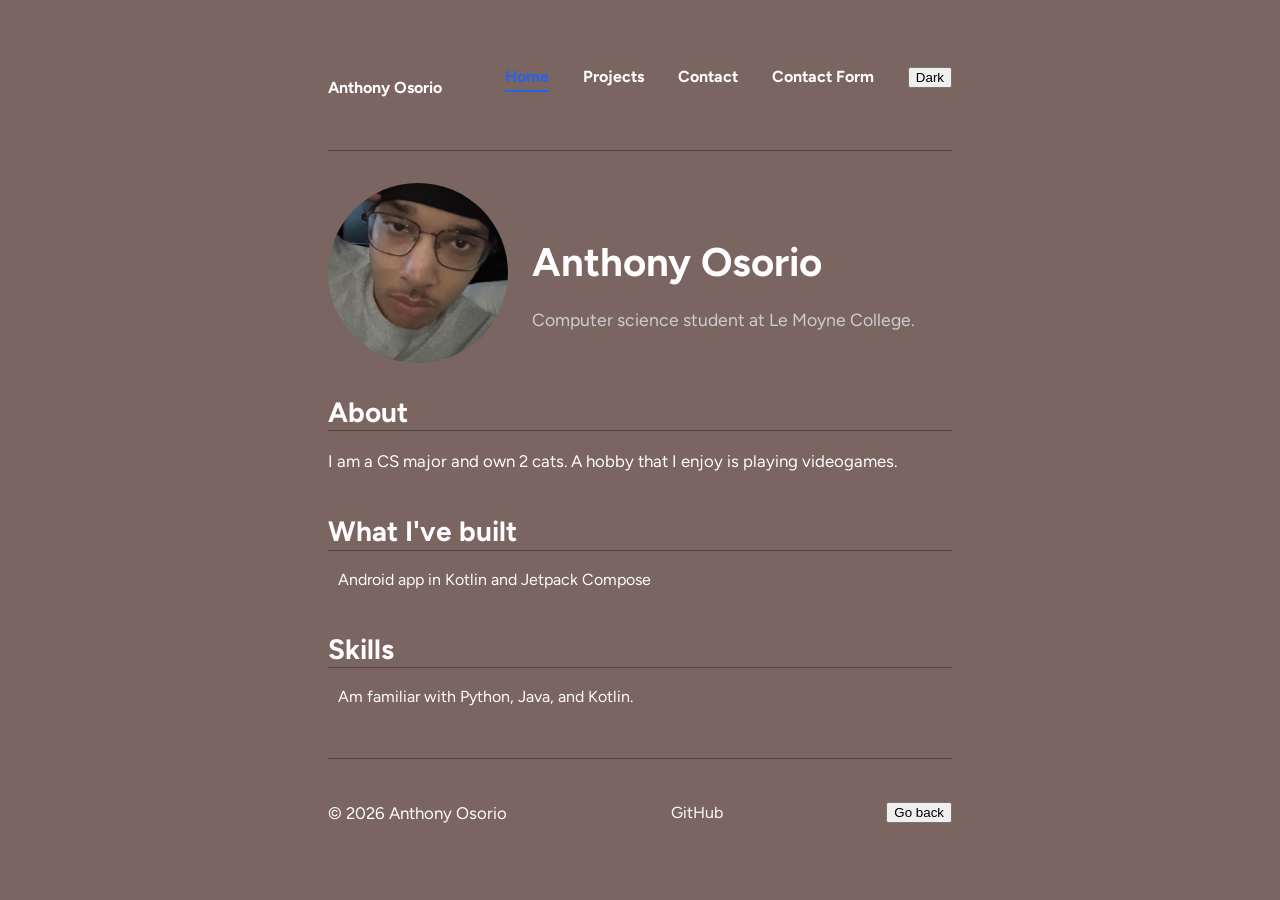
==== index.html @ 26e8a6f1 "Move website files to repository root" ====
<!DOCTYPE html> <html lang="en"> <head>
<meta charset="UTF-8">
<meta name="viewport" content="width=device-width, initial-scale=1.0"> 
<title>Anthony Osorio</title>
<link rel="stylesheet" href="styles.css">
</head>
<!---Class 12: Step 1: a typeface I chose --->
<link rel="preconnect" href="https://fonts.googleapis.com">
<link rel="preconnect" href="https://fonts.gstatic.com" crossorigin>
<link href="https://fonts.googleapis.com/css2?family=Figtree:wght@400;700&display=swap"
rel="stylesheet">
<link rel="stylesheet" href="styles.css">
<!-- Class 15: Step 2: my third file -->
 <script src="script.js" defer> </script>

<body>
<!-- Class 11 · Step 2: the page --> 
 <!-- Lab 12 · Task 1: group the text so it stacks beside the photo -->
   <nav>
        <a href="index.html">Anthony Osorio</a>
    <ul>
        <li>
            <a href="index.html" class="current">Home</a>
        </li>
        <li>
            <a href="projects.html">Projects</a>
        </li>
        <li>
          <a href="contact.html">Contact</a>
        </li>
        <li><a href="contactplus.html" >Contact Form</a></li>
        <!-- Class 15: Step 3: the theme button -->
         <li><button id="theme-toggle" type="button">Dark</button></li>
        
    </ul>

 </nav>
 <header>
 
  <!-- Class 12: Step3: an image -->
  <img src="images/me.jpg" alt="Portrait of YOUR NAME" class="portrait">
  <div>
<h1>Anthony Osorio</h1>
<p>Computer science student at Le Moyne College.</p> </header>
</div>
</header>

  <main>
    <section>
<h2>About</h2>
<p>I am a CS major and own 2 cats. A hobby that I enjoy is playing videogames.

</p> 
</section>
    <section>
      <h2>What I've built</h2>
      <ul>
<li>Android app in Kotlin and Jetpack Compose</li> 
</ul>
    </section>
  <section>
    <h3>Skills</h3>
  <ul>
  <li>Am familiar with Python, Java, and Kotlin. </li>
  </ul>
  <section>

  </section>
  </main>
  <!-- Lab 12 · Task 3: two things in the footer -->
  <footer>
    <!-- Class 15: Step 2: the year, written by JavaScript -->
    <p>© <span id="year"></span> Anthony Osorio</p>
<!-- Lab 11 · Task 3: a link off my page -->
  <a href="https://github.com/AnthonyOsorio" target="_blank" rel="noopener">GitHub</a>
  <button id="go-back" type="button">Go back</button>
</footer>
</body>
</html>
---- styles.css ----
/* Class 16: Step 3: padding counts inside width, not on top of it */
* {
    box-sizing: border-box;
}
/* Class 1 1 · Step 4: the basics */
:root {
--text: #fffdfd; --text-muted: #cecece; --accent: #2563eb; --background: #7b6561; --border: #504240;

--error: crimson;
}
body.dark {
--error: lightsalmon;
}
body {
font-family: "Figtree", system-ui, -apple-system, "Segoe UI", sans-serif; color: var(--text);
background: var(--background);
line-height: 1.6;
max-width: 42rem;
margin: 0 auto;
padding: 3rem 1.5rem;
}
h1 { font-size: 2.5rem; line-height:5rem; margin-bottom: 0.25rem; } /* Class 12: Step 2: my own scale */
header p { color: var(--text-muted); font-size: 1.1rem; margin-top: 0; }
h2 {
font-size: 1.75rem;
line-height: 1.2rem;
margin-top: 2.5rem;
border-bottom: 1px solid var(--border); padding-bottom: 0.5rem;
margin-bottom: 1rem;

}
h3 {
font-size: 1.75rem;
line-height: 1.2rem;
margin-top: 2.5rem;
border-bottom: 1px solid var(--border); padding-bottom: 0.5rem;
margin-bottom: 1rem;

}
/* Lab 11 · Task 4: links */ 
a {
color: var(--text); 
text-decoration: none; 
border-bottom: 1px solid transparent;
a:hover { border-bottom-color: var(--text); }
}
p {
    font-size: 1.05rem;
    margin-bottom: 1rem;

}
/* Lab 12 · Task 3: footer */ 
/* Lab 14 · Task 4: footer stacks on narrow screens */
footer {
display: flex;
flex-direction: column;
gap: 0.5rem;
align-items: center;
border-top: 1px solid var(--border); padding-top: 1.5rem;
}

@media (min-width: 40rem) { footer {
flex-direction: row;
justify-content: space-between; }
}
.portrait {
    width: 180px;
    height: 180px;
    object-fit: cover;
    border-radius: 50%;
}
section {
    margin-bottom: 3rem;
}
/* Class 12 · Step 4: spacing on purpose */
/* Lab 12 · Task 2: list without bullets */
ul{
    list-style: none;
    padding-left: 0;
}
li {
margin-bottom: 0.75rem; 
padding-left: .5rem;
border-left: 2px solid var(--background);

}
/* Lab 12 · Task 1: header side by side */ 
header {
display: flex; align-items: center; gap: 1.5rem;
}
/* Class 13: Step 3: the nav bar */
nav a {
    text-decoration: none;
    font-weight: 700;
    padding-bottom: 0.25rem;
    border-bottom: 2px solid transparent;

}
nav a:hover {
    border-bottom-color: var (var(--text));
}
/* Lab13 . Task 1: which page am I on */
nav a.current {
    border-bottom-color: var(--accent);
    color: var(--accent);

}



/* Lab 14 · Task 1: the nav stacks on narrow screens */ 
nav ul {
list-style: none; padding-left: 0; display: flex; flex-direction: column; gap: 0.5rem; margin-bottom: 2rem;
}
@media (min-width: 40rem) { 
    nav ul {
        flex-direction: row;
        gap: 1.5rem;
  }
}

/* Class 14 · Step 2: the cards go in a row */ 
/* Class 14 · Step 3: stack by default */ 
.cards {
display: flex; 
flex-direction: column; 
gap: 1.5rem;
justify-content: center; 
align-items: flex-start;
}
/* Class 14 · Step 3: a row when there's room */ 
/* Lab 14 · Task 6: center the card row */
@media (min-width: 40rem) {
.cards { 
    flex-direction: row;
    justify-content: center;
    flex: 0 1 18rem
} }

/* Lab 13 · Task 4: separate the bar from the header */ 
/* Lab 13 · Task 5: name as home link on left */
nav {
padding-bottom: 1rem;
border-bottom: 1px solid var(--border); 
margin-bottom: 2rem;
display: flex; justify-content: space-between; align-items: center; 
}

body.dark{
    --text: white; 
    --text-muted: silver; 
    --accent: skyblue; 
    --background: black; 
    --border: dimgray;}
    /* Class 16: Step 3: the form */
    form label{
        display: block;
        font-weight: 700;
        margin-bottom: 0.25rem;
    }
    form input, form textarea {
        font: inherit;
        width: 100%;
        padding: 0.5rem;
        border: 1px solid var(--border);
        scroll-padding-block-start: 6px;
        background: var(--border);
        color: var(--text);
    }
    form input:focus, form textarea:focus {
        outline: 2px solid var(--accent);
        outline-offset: 1px;
    }

    form button {
        font: inherit;
        font-weight: 700;
        color: var(--text);
        background: var(--accent);
        border: none;
        border-radius: 6px;
        padding: 0.6rem 1.4rem; 
        cursor: pointer;

    }
    #form-status{
        font-weight: 700;
        color: var(--text);


    }


/* Lab 16 · Task 1: the error state */ 
#form-status.error {
color: var(--error); }
---- styles.css ----
/* Class 16: Step 3: padding counts inside width, not on top of it */
* {
    box-sizing: border-box;
}
/* Class 1 1 · Step 4: the basics */
:root {
--text: #fffdfd; --text-muted: #cecece; --accent: #2563eb; --background: #7b6561; --border: #504240;

--error: crimson;
}
body.dark {
--error: lightsalmon;
}
body {
font-family: "Figtree", system-ui, -apple-system, "Segoe UI", sans-serif; color: var(--text);
background: var(--background);
line-height: 1.6;
max-width: 42rem;
margin: 0 auto;
padding: 3rem 1.5rem;
}
h1 { font-size: 2.5rem; line-height:5rem; margin-bottom: 0.25rem; } /* Class 12: Step 2: my own scale */
header p { color: var(--text-muted); font-size: 1.1rem; margin-top: 0; }
h2 {
font-size: 1.75rem;
line-height: 1.2rem;
margin-top: 2.5rem;
border-bottom: 1px solid var(--border); padding-bottom: 0.5rem;
margin-bottom: 1rem;

}
h3 {
font-size: 1.75rem;
line-height: 1.2rem;
margin-top: 2.5rem;
border-bottom: 1px solid var(--border); padding-bottom: 0.5rem;
margin-bottom: 1rem;

}
/* Lab 11 · Task 4: links */ 
a {
color: var(--text); 
text-decoration: none; 
border-bottom: 1px solid transparent;
a:hover { border-bottom-color: var(--text); }
}
p {
    font-size: 1.05rem;
    margin-bottom: 1rem;

}
/* Lab 12 · Task 3: footer */ 
/* Lab 14 · Task 4: footer stacks on narrow screens */
footer {
display: flex;
flex-direction: column;
gap: 0.5rem;
align-items: center;
border-top: 1px solid var(--border); padding-top: 1.5rem;
}

@media (min-width: 40rem) { footer {
flex-direction: row;
justify-content: space-between; }
}
.portrait {
    width: 180px;
    height: 180px;
    object-fit: cover;
    border-radius: 50%;
}
section {
    margin-bottom: 3rem;
}
/* Class 12 · Step 4: spacing on purpose */
/* Lab 12 · Task 2: list without bullets */
ul{
    list-style: none;
    padding-left: 0;
}
li {
margin-bottom: 0.75rem; 
padding-left: .5rem;
border-left: 2px solid var(--background);

}
/* Lab 12 · Task 1: header side by side */ 
header {
display: flex; align-items: center; gap: 1.5rem;
}
/* Class 13: Step 3: the nav bar */
nav a {
    text-decoration: none;
    font-weight: 700;
    padding-bottom: 0.25rem;
    border-bottom: 2px solid transparent;

}
nav a:hover {
    border-bottom-color: var (var(--text));
}
/* Lab13 . Task 1: which page am I on */
nav a.current {
    border-bottom-color: var(--accent);
    color: var(--accent);

}



/* Lab 14 · Task 1: the nav stacks on narrow screens */ 
nav ul {
list-style: none; padding-left: 0; display: flex; flex-direction: column; gap: 0.5rem; margin-bottom: 2rem;
}
@media (min-width: 40rem) { 
    nav ul {
        flex-direction: row;
        gap: 1.5rem;
  }
}

/* Class 14 · Step 2: the cards go in a row */ 
/* Class 14 · Step 3: stack by default */ 
.cards {
display: flex; 
flex-direction: column; 
gap: 1.5rem;
justify-content: center; 
align-items: flex-start;
}
/* Class 14 · Step 3: a row when there's room */ 
/* Lab 14 · Task 6: center the card row */
@media (min-width: 40rem) {
.cards { 
    flex-direction: row;
    justify-content: center;
    flex: 0 1 18rem
} }

/* Lab 13 · Task 4: separate the bar from the header */ 
/* Lab 13 · Task 5: name as home link on left */
nav {
padding-bottom: 1rem;
border-bottom: 1px solid var(--border); 
margin-bottom: 2rem;
display: flex; justify-content: space-between; align-items: center; 
}

body.dark{
    --text: white; 
    --text-muted: silver; 
    --accent: skyblue; 
    --background: black; 
    --border: dimgray;}
    /* Class 16: Step 3: the form */
    form label{
        display: block;
        font-weight: 700;
        margin-bottom: 0.25rem;
    }
    form input, form textarea {
        font: inherit;
        width: 100%;
        padding: 0.5rem;
        border: 1px solid var(--border);
        scroll-padding-block-start: 6px;
        background: var(--border);
        color: var(--text);
    }
    form input:focus, form textarea:focus {
        outline: 2px solid var(--accent);
        outline-offset: 1px;
    }

    form button {
        font: inherit;
        font-weight: 700;
        color: var(--text);
        background: var(--accent);
        border: none;
        border-radius: 6px;
        padding: 0.6rem 1.4rem; 
        cursor: pointer;

    }
    #form-status{
        font-weight: 700;
        color: var(--text);


    }


/* Lab 16 · Task 1: the error state */ 
#form-status.error {
color: var(--error); }
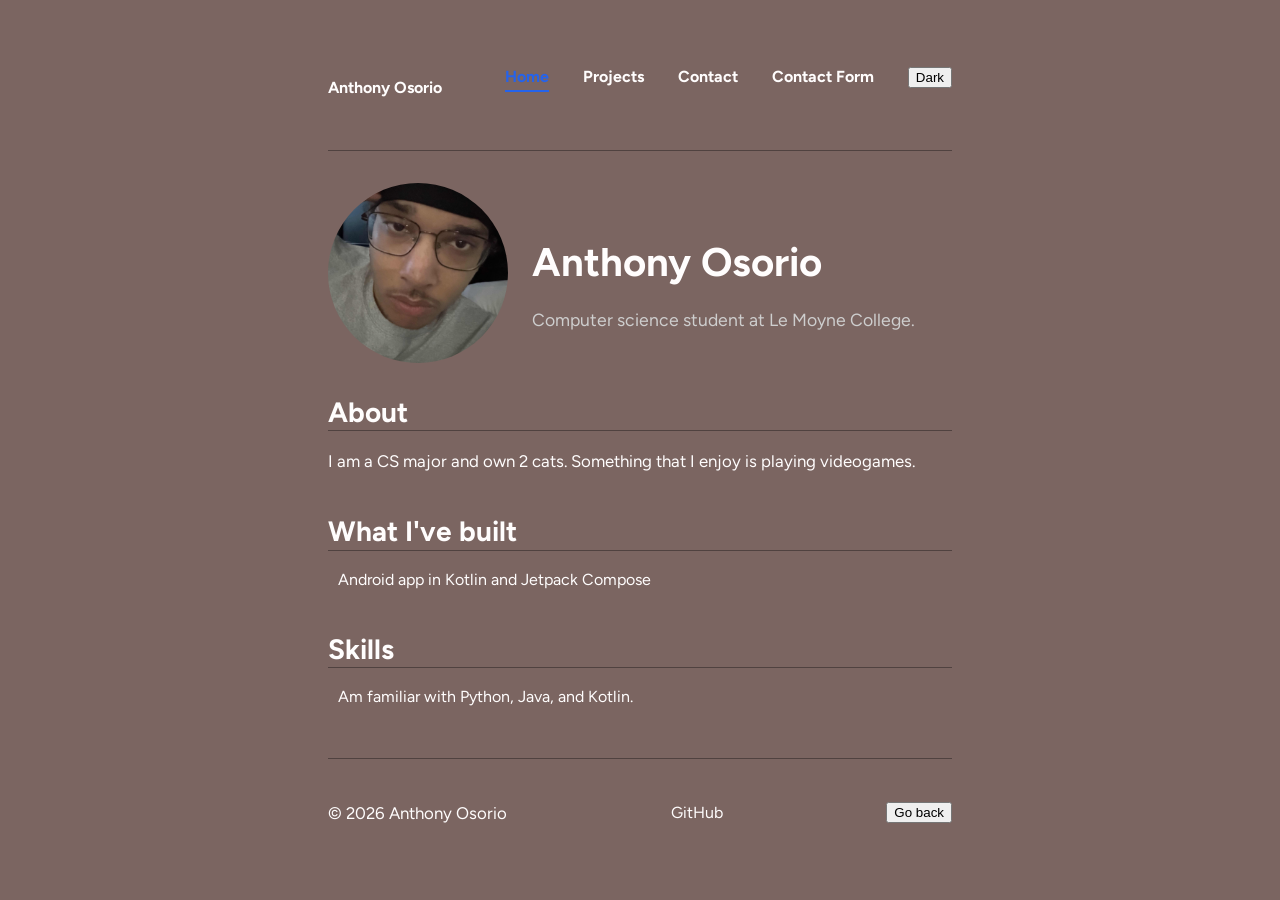
==== commit 4ed05f3b: "Lab 17 done" ====
--- a/index.html
+++ b/index.html
@@ -48,7 +48,7 @@
   <main>
     <section>
 <h2>About</h2>
-<p>I am a CS major and own 2 cats. A hobby that I enjoy is playing videogames.
+<p>I am a CS major and own 2 cats. Something that I enjoy is playing videogames.
 
 </p> 
 </section>
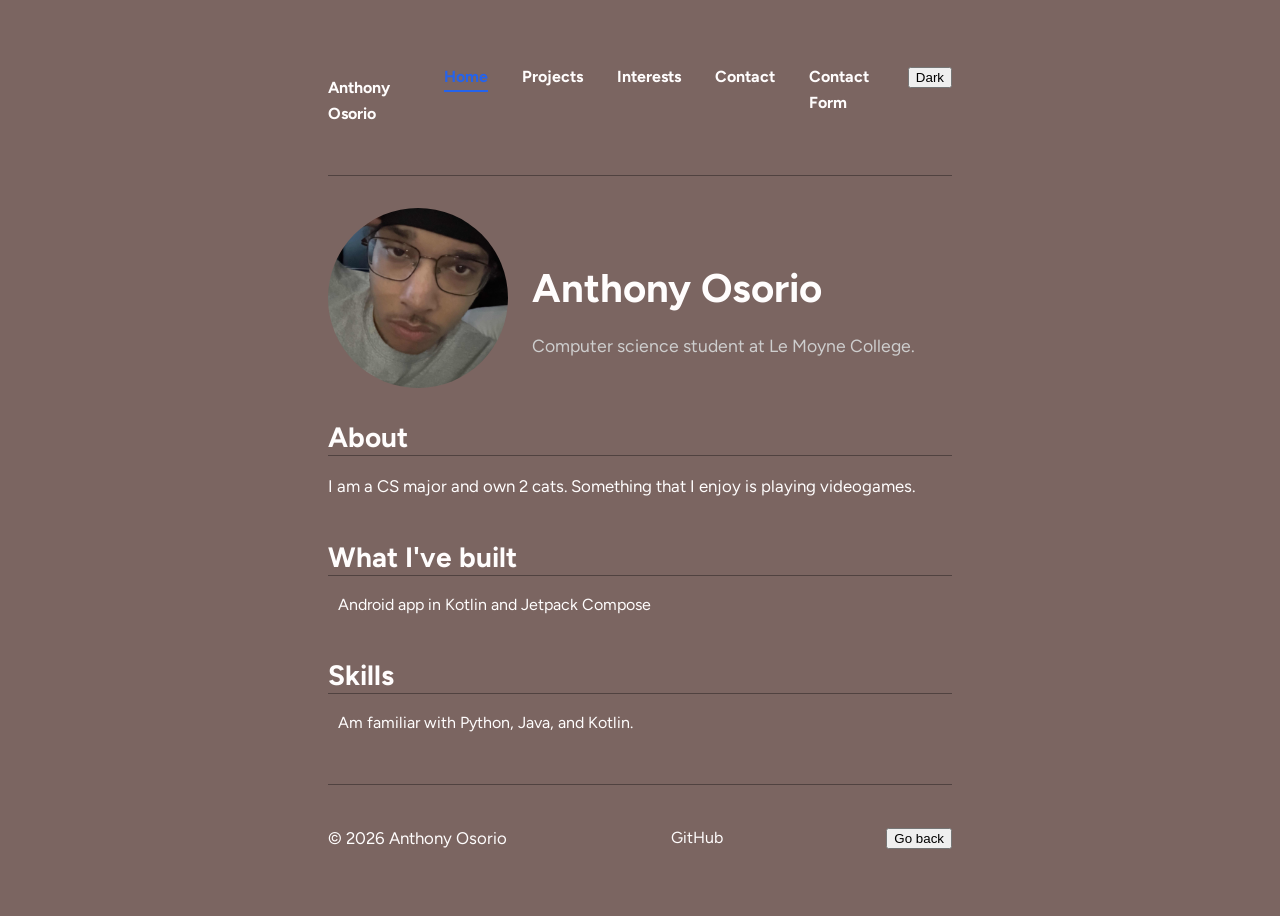
==== commit 537d06ee: "S20 done" ====
--- a/index.html
+++ b/index.html
@@ -24,6 +24,9 @@
         </li>
         <li>
             <a href="projects.html">Projects</a>
+        </li>
+         <li>
+            <a href="interests.html">Interests</a>
         </li>
         <li>
           <a href="contact.html">Contact</a>
--- a/styles.css
+++ b/styles.css
@@ -193,4 +193,9 @@
 
 /* Lab 16 · Task 1: the error state */ 
 #form-status.error {
-color: var(--error); }+color: var(--error); }
+/* Class 18: Step 2: honeypot, hidden from people */
+.hidden-field{
+    display: none;
+
+}
--- a/styles.css
+++ b/styles.css
@@ -193,4 +193,9 @@
 
 /* Lab 16 · Task 1: the error state */ 
 #form-status.error {
-color: var(--error); }+color: var(--error); }
+/* Class 18: Step 2: honeypot, hidden from people */
+.hidden-field{
+    display: none;
+
+}
